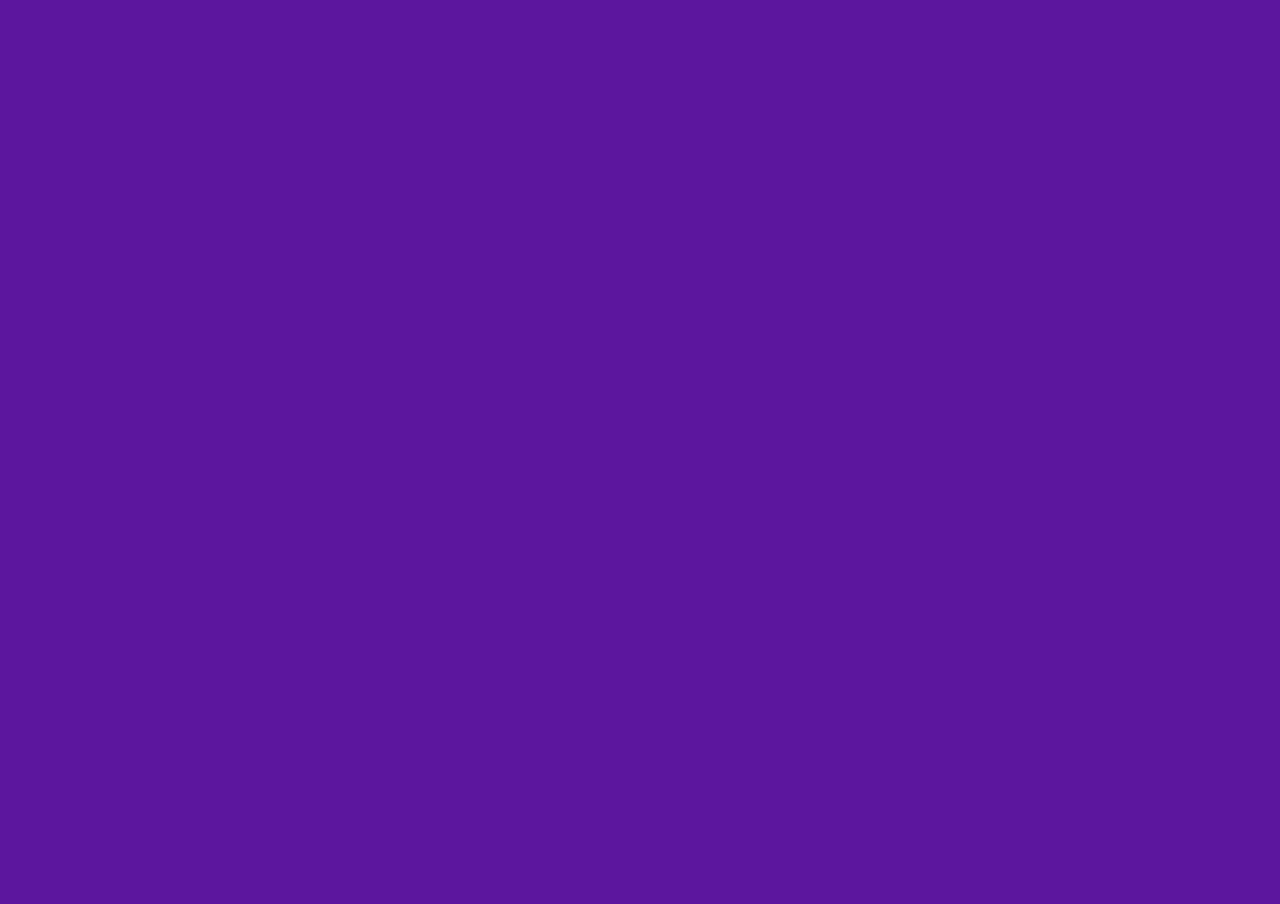
==== index.html @ 3673572f "#slomo" ====
<!DOCTYPE html>
<html lang="en">
<head>
    <meta charset="UTF-8">
    <meta http-equiv="X-UA-Compatible" content="IE=edge">
    
    <meta name="viewport" content="width=device-width, initial-scale=1.0">
    <link rel="stylesheet" type="text/css" href="main.css" media="screen" />
    <title>Partikel</title>
</head>
<body>
    <canvas id='canvas'></canvas>
    <script src="basicMousemove.js"></script>
    
</body>
</html>
---- main.css ----
* {
    margin: 0;
    padding: 0;
    box-sizing: border-box;
    background-color: rgb(92, 22, 158);
}
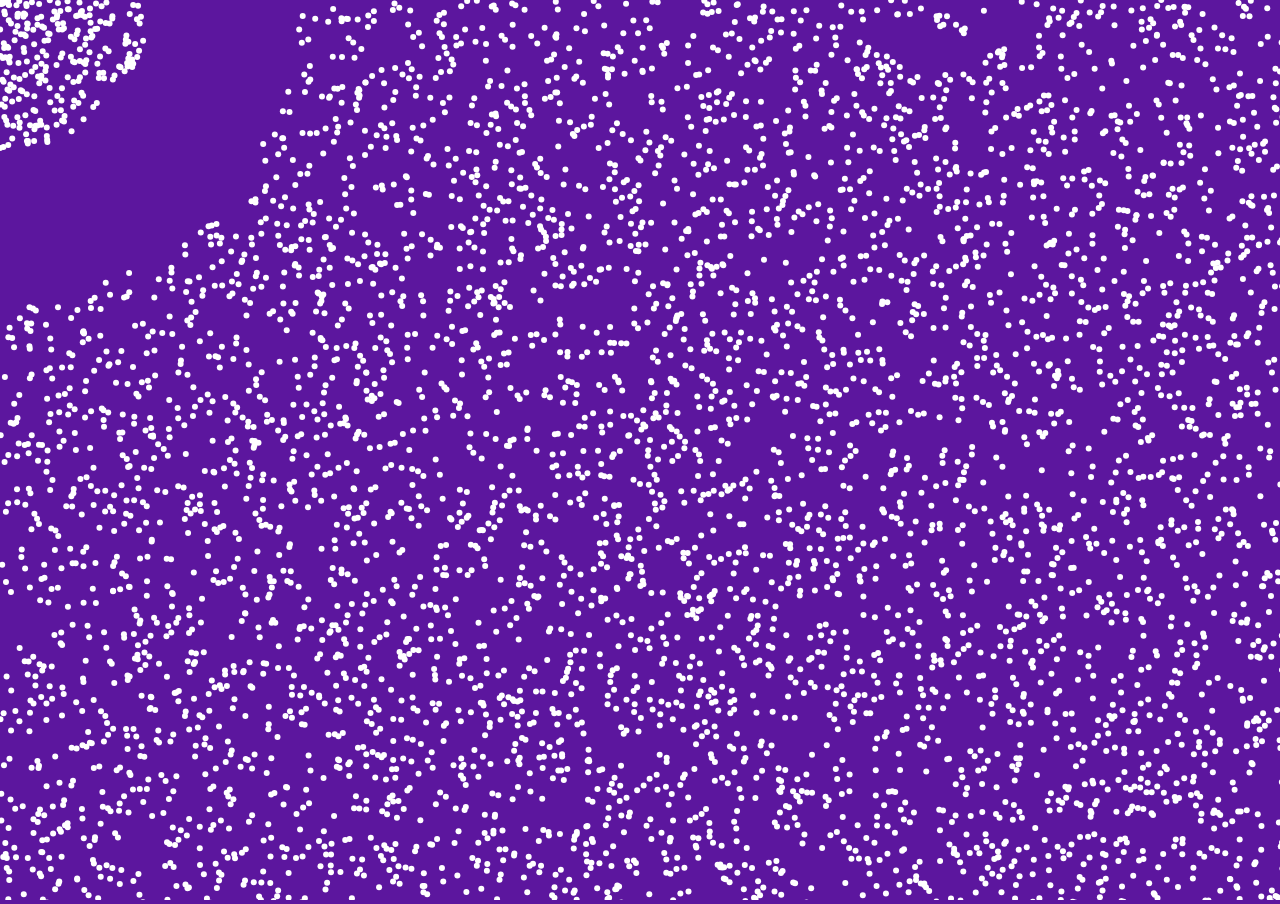
==== commit e41ac795: "#smooth partikels walk to target" ====
--- a/index.html
+++ b/index.html
@@ -2,15 +2,12 @@
 <html lang="en">
 <head>
     <meta charset="UTF-8">
-    <meta http-equiv="X-UA-Compatible" content="IE=edge">
-    
-    <meta name="viewport" content="width=device-width, initial-scale=1.0">
-    <link rel="stylesheet" type="text/css" href="main.css" media="screen" />
+    <link rel="stylesheet" type="text/css" href="main.css"/>
     <title>Partikel</title>
 </head>
 <body>
-    <canvas id='canvas'></canvas>
-    <script src="basicMousemove.js"></script>
+    <canvas id='canvas1'></canvas>
+    <script src="main.js"></script>
     
 </body>
 </html>